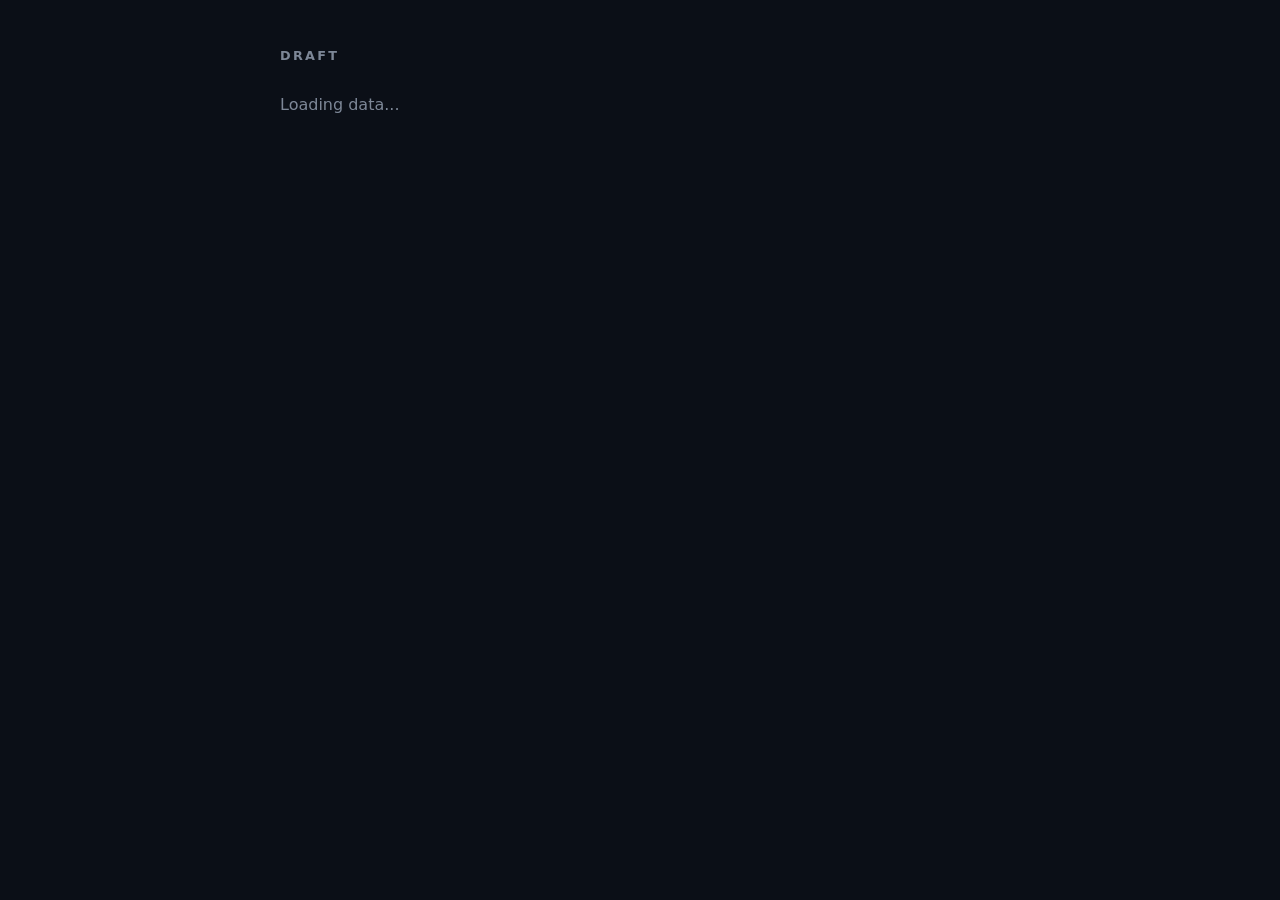
==== game.html @ e9bea09a "Add the draft game, first playable version" ====
<!DOCTYPE html>
<html lang="en">
  <head>
    <meta charset="utf-8" />
    <title>Draft</title>
    <link rel="stylesheet" href="style.css" />
    <link rel="stylesheet" href="game.css" />
  </head>
  <body>
    <h1>Draft</h1>

    <p id="status">Loading data...</p>

    <div id="game" hidden>
      <div id="bar">
        <div class="meter">
          <span class="meter-label">Budget</span>
          <span class="meter-value" id="budget">100</span>
        </div>
        <div class="meter">
          <span class="meter-label">Round</span>
          <span class="meter-value" id="round">1 / 5</span>
        </div>
        <div class="meter">
          <span class="meter-label">Score</span>
          <span class="meter-value" id="total">0</span>
        </div>
      </div>

      <div id="roster"></div>

      <h2 id="deck-title">Pick one</h2>
      <div id="deck"></div>

      <div id="finish" hidden>
        <p id="verdict"></p>
        <button id="again" type="button">Play again</button>
      </div>
    </div>

    <script src="score.js"></script>
    <script src="game.js"></script>
  </body>
</html>
---- style.css ----
:root {
  --bg: #0b0f17;
  --panel: #131926;
  --line: #1f2937;
  --text: #e8ecf3;
  --muted: #7d8797;
  --accent: #ff6b1a;
  --gold: #f5c451;
}

body {
  font-family: system-ui, -apple-system, "Segoe UI", sans-serif;
  background: var(--bg);
  color: var(--text);
  max-width: 720px;
  margin: 0 auto;
  padding: 48px 20px 80px;
  -webkit-font-smoothing: antialiased;
}

h1 {
  font-size: 0.8rem;
  font-weight: 700;
  letter-spacing: 0.18em;
  text-transform: uppercase;
  color: var(--muted);
  margin: 0 0 32px;
}

#status {
  color: var(--muted);
}

/* --- the two pickers --- */

#pickers {
  display: flex;
  align-items: center;
  gap: 14px;
  margin-bottom: 36px;
}

.picker {
  display: flex;
  flex-direction: column;
  gap: 8px;
  flex: 1;
  min-width: 0;
}

.vs {
  color: var(--muted);
  font-size: 0.7rem;
  font-weight: 700;
  letter-spacing: 0.12em;
  text-transform: uppercase;
  padding-top: 4px;
}

/* --- the dropdown we draw ourselves --- */

.combo {
  position: relative;
}

.combo-field {
  font: inherit;
  font-size: 0.95rem;
  width: 100%;
  /* Browsers give <input> and <button> different box-sizing by default, so
     without this the name box is 48px wider than the season box under it. */
  box-sizing: border-box;
  padding: 10px 34px 10px 12px;
  color: var(--text);
  background: var(--panel);
  border: 1px solid var(--line);
  border-radius: 8px;
  appearance: none;
  text-align: left;
  cursor: pointer;
}

input.combo-field {
  cursor: text;
}

.combo-field::placeholder,
.combo-field.is-empty {
  color: var(--muted);
}

.combo-field:focus {
  outline: none;
  border-color: var(--accent);
}

.combo.is-disabled .combo-field {
  opacity: 0.4;
  cursor: not-allowed;
}

/* The chevron, drawn with two borders rotated 45 degrees. */
.combo::after {
  content: "";
  position: absolute;
  right: 14px;
  top: 17px;
  width: 6px;
  height: 6px;
  border-right: 1.5px solid var(--muted);
  border-bottom: 1.5px solid var(--muted);
  transform: rotate(45deg);
  pointer-events: none;
  transition: transform 0.12s ease;
}

.combo.is-open::after {
  transform: rotate(-135deg);
  border-color: var(--accent);
}

.combo.is-disabled::after {
  opacity: 0.4;
}

.combo-list {
  position: absolute;
  z-index: 10;
  top: calc(100% + 6px);
  left: 0;
  right: 0;
  max-height: 260px;
  overflow-y: auto;
  padding: 5px;
  background: #1a2130;
  border: 1px solid var(--line);
  border-radius: 8px;
  box-shadow: 0 12px 28px rgba(0, 0, 0, 0.5);
}

.combo-option {
  padding: 8px 10px;
  border-radius: 6px;
  font-size: 0.9rem;
  white-space: nowrap;
  overflow: hidden;
  text-overflow: ellipsis;
  cursor: pointer;
}

.combo-option.is-active {
  background: var(--accent);
  color: #12141a;
  font-weight: 600;
}

.combo-option.is-chosen:not(.is-active) {
  color: var(--accent);
}

.combo-list::-webkit-scrollbar {
  width: 9px;
}

.combo-list::-webkit-scrollbar-thumb {
  background: #2c3547;
  border-radius: 6px;
}

/* --- the comparison --- */

table {
  width: 100%;
  border-collapse: collapse;
  font-variant-numeric: tabular-nums;
}

thead th {
  padding: 0 12px 16px;
  font-size: 1.05rem;
  font-weight: 700;
  letter-spacing: 0.04em;
  text-transform: uppercase;
  text-align: center;
  border-bottom: 1px solid var(--line);
}

.season {
  display: block;
  margin-top: 5px;
  font-size: 0.68rem;
  font-weight: 600;
  letter-spacing: 0.12em;
  color: var(--muted);
}

thead th.stat-name {
  font-size: 0.65rem;
  letter-spacing: 0.14em;
  color: var(--muted);
  font-weight: 600;
}

td {
  padding: 11px 12px;
  text-align: center;
  font-size: 1.05rem;
  border-bottom: 1px solid rgba(31, 41, 55, 0.55);
}

/* The middle column names the stat, so it stays quiet. */
.stat-name {
  width: 36%;
  font-size: 0.7rem;
  font-weight: 600;
  letter-spacing: 0.1em;
  text-transform: uppercase;
  color: var(--muted);
}

td.better {
  color: var(--accent);
  font-weight: 700;
}

/* The score is the answer to the question the page asks, so it gets to be
   three times the size of everything else. */
.rating-row td {
  border-top: 1px solid var(--line);
  border-bottom: none;
  padding-top: 22px;
  font-size: 2.4rem;
  font-weight: 800;
  letter-spacing: -0.02em;
}

.rating-row td.stat-name {
  font-size: 0.7rem;
  font-weight: 600;
  vertical-align: middle;
}

.won {
  display: inline-block;
  margin-left: 6px;
  padding: 2px 6px;
  border-radius: 4px;
  background: rgba(245, 196, 81, 0.14);
  color: var(--gold);
  font-size: 0.6rem;
  font-weight: 700;
  letter-spacing: 0.08em;
  text-transform: uppercase;
  vertical-align: 2px;
}

/* --- the small print --- */

#about,
#note {
  margin-top: 28px;
  font-size: 0.82rem;
  line-height: 1.6;
  color: var(--muted);
}

#about strong {
  color: var(--text);
}

#note {
  padding-left: 12px;
  border-left: 2px solid var(--line);
}
---- game.css ----
/* The draft game. Sits on top of style.css, which owns the colours. */

h2 {
  font-size: 0.7rem;
  font-weight: 700;
  letter-spacing: 0.14em;
  text-transform: uppercase;
  color: var(--muted);
  margin: 36px 0 14px;
}

/* --- budget, round, score --- */

#bar {
  display: flex;
  gap: 10px;
  margin-bottom: 28px;
}

.meter {
  flex: 1;
  padding: 12px 14px;
  background: var(--panel);
  border: 1px solid var(--line);
  border-radius: 10px;
}

.meter-label {
  display: block;
  font-size: 0.62rem;
  font-weight: 700;
  letter-spacing: 0.14em;
  text-transform: uppercase;
  color: var(--muted);
}

.meter-value {
  display: block;
  margin-top: 4px;
  font-size: 1.5rem;
  font-weight: 800;
  font-variant-numeric: tabular-nums;
}

/* --- the five slots --- */

#roster {
  display: grid;
  grid-template-columns: repeat(5, 1fr);
  gap: 8px;
}

.slot {
  min-height: 92px;
  padding: 10px;
  background: var(--panel);
  border: 1px dashed var(--line);
  border-radius: 10px;
  text-align: center;
}

.slot.is-filled {
  border-style: solid;
  border-color: var(--accent);
}

.slot-pos {
  display: block;
  font-size: 0.62rem;
  font-weight: 800;
  letter-spacing: 0.12em;
  color: var(--muted);
}

.slot-name {
  display: block;
  margin-top: 8px;
  font-size: 0.78rem;
  font-weight: 600;
  line-height: 1.25;
}

.slot-season {
  display: block;
  margin-top: 2px;
  font-size: 0.62rem;
  color: var(--muted);
}

.slot-score {
  display: block;
  margin-top: 6px;
  font-size: 0.95rem;
  font-weight: 800;
  color: var(--accent);
  font-variant-numeric: tabular-nums;
}

.slot-empty {
  display: block;
  margin-top: 24px;
  color: var(--line);
  font-size: 1.2rem;
}

/* --- the deck --- */

#deck {
  display: grid;
  grid-template-columns: repeat(5, 1fr);
  gap: 8px;
}

.card {
  font: inherit;
  color: var(--text);
  display: block;
  width: 100%;
  box-sizing: border-box;
  padding: 12px 10px 14px;
  background: var(--panel);
  border: 1px solid var(--line);
  border-radius: 10px;
  text-align: center;
  cursor: pointer;
  transition: border-color 0.12s ease, transform 0.12s ease;
}

.card:hover:not(:disabled) {
  border-color: var(--accent);
  transform: translateY(-2px);
}

.card.is-broke {
  opacity: 0.35;
  cursor: not-allowed;
}

.card-pos {
  display: block;
  font-size: 0.62rem;
  font-weight: 800;
  letter-spacing: 0.12em;
  color: var(--muted);
}

.card-name {
  display: block;
  margin-top: 8px;
  font-size: 0.82rem;
  font-weight: 600;
  line-height: 1.25;
}

.card-season {
  display: block;
  margin-top: 2px;
  font-size: 0.62rem;
  color: var(--muted);
}

.card-line {
  display: block;
  margin-top: 8px;
  font-size: 0.62rem;
  color: var(--muted);
  font-variant-numeric: tabular-nums;
}

.card-price {
  display: block;
  margin-top: 10px;
  font-size: 1.25rem;
  font-weight: 800;
  color: var(--accent);
  font-variant-numeric: tabular-nums;
}

/* --- the end --- */

#finish {
  margin-top: 32px;
  padding-top: 24px;
  border-top: 1px solid var(--line);
}

#verdict {
  font-size: 1.05rem;
  margin: 0 0 18px;
}

#verdict strong {
  color: var(--accent);
  font-size: 1.6rem;
}

#again {
  font: inherit;
  font-weight: 700;
  letter-spacing: 0.06em;
  text-transform: uppercase;
  font-size: 0.72rem;
  padding: 11px 20px;
  color: #12141a;
  background: var(--accent);
  border: none;
  border-radius: 8px;
  cursor: pointer;
}

@media (max-width: 640px) {
  #roster,
  #deck {
    grid-template-columns: repeat(2, 1fr);
  }
}
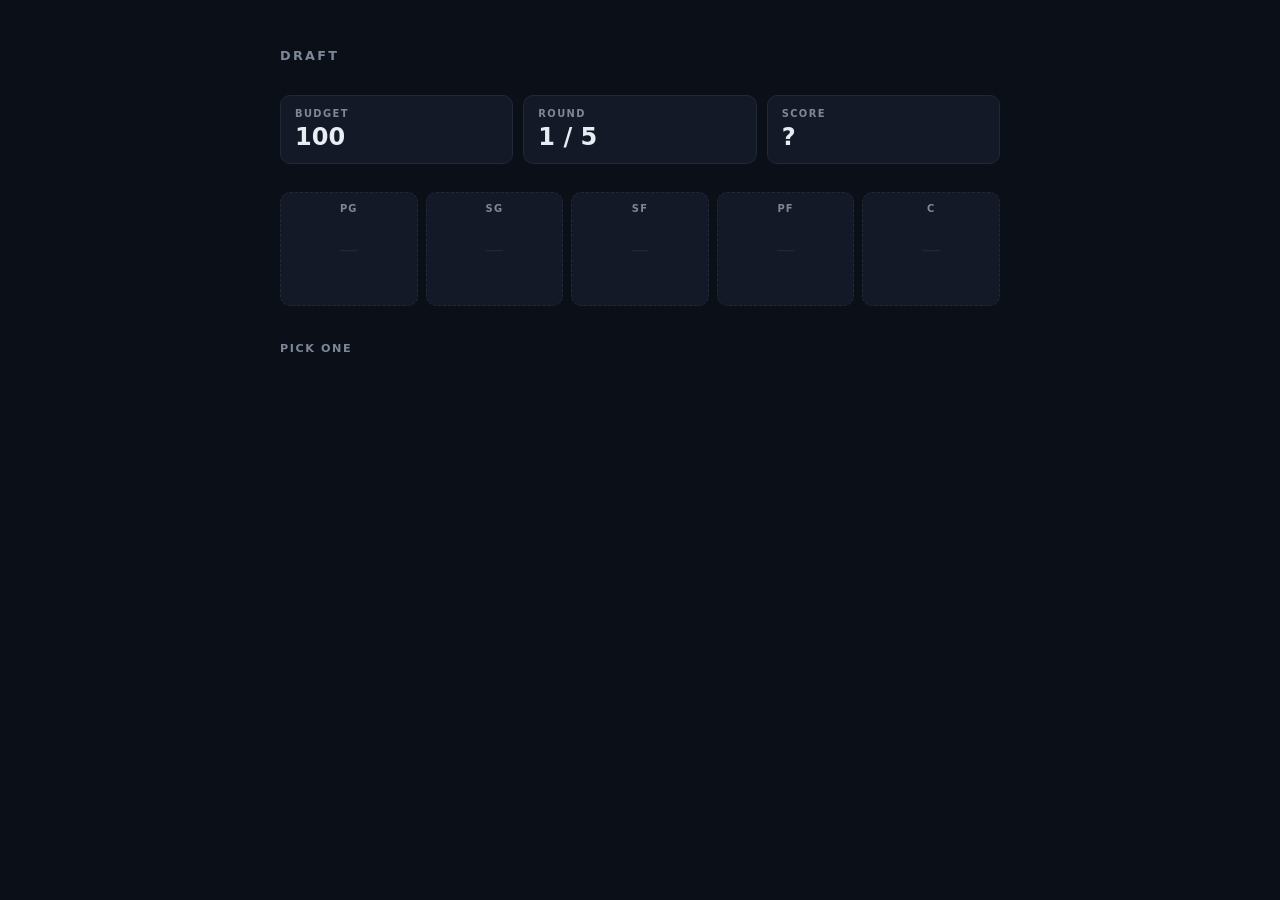
==== commit 6dfbeea7: "Load data.js on the game page" ====
--- a/game.html
+++ b/game.html
@@ -39,6 +39,7 @@
     </div>
 
     <script src="score.js"></script>
+    <script src="data.js"></script>
     <script src="game.js"></script>
   </body>
 </html>
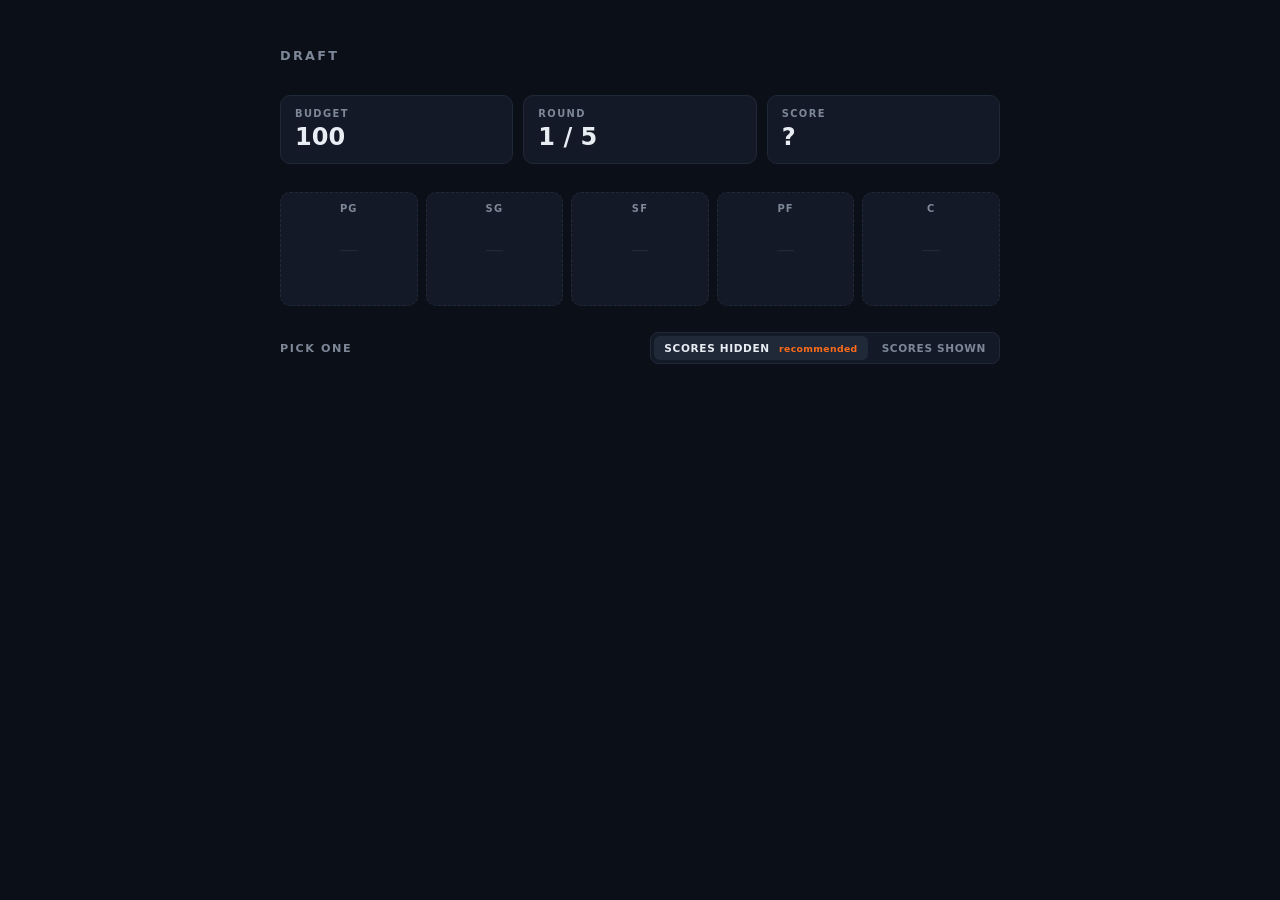
==== commit be5ad0c0: "Add a switch to reveal scores while picking" ====
--- a/game.html
+++ b/game.html
@@ -29,7 +29,15 @@
 
       <div id="roster"></div>
 
-      <h2 id="deck-title">Pick one</h2>
+      <div id="deck-head">
+        <h2 id="deck-title">Pick one</h2>
+        <div id="reveal">
+          <button type="button" class="reveal-option is-on" data-show="no">
+            Scores hidden <span class="hint">recommended</span>
+          </button>
+          <button type="button" class="reveal-option" data-show="yes">Scores shown</button>
+        </div>
+      </div>
       <div id="deck"></div>
 
       <div id="finish" hidden>
--- a/game.css
+++ b/game.css
@@ -87,15 +87,6 @@
   color: var(--muted);
 }
 
-.slot-score {
-  display: block;
-  margin-top: 6px;
-  font-size: 0.95rem;
-  font-weight: 800;
-  color: var(--accent);
-  font-variant-numeric: tabular-nums;
-}
-
 .slot-empty {
   display: block;
   margin-top: 24px;
@@ -104,6 +95,64 @@
 }
 
 /* --- the deck --- */
+
+#deck-head {
+  display: flex;
+  align-items: baseline;
+  justify-content: space-between;
+  gap: 12px;
+  flex-wrap: wrap;
+}
+
+#reveal {
+  display: flex;
+  gap: 4px;
+  padding: 3px;
+  background: var(--panel);
+  border: 1px solid var(--line);
+  border-radius: 8px;
+}
+
+.reveal-option {
+  font: inherit;
+  font-size: 0.66rem;
+  font-weight: 700;
+  letter-spacing: 0.06em;
+  text-transform: uppercase;
+  padding: 6px 10px;
+  color: var(--muted);
+  background: none;
+  border: none;
+  border-radius: 6px;
+  cursor: pointer;
+}
+
+.reveal-option.is-on {
+  background: var(--line);
+  color: var(--text);
+}
+
+.hint {
+  margin-left: 5px;
+  font-size: 0.58rem;
+  font-weight: 600;
+  letter-spacing: 0.04em;
+  text-transform: none;
+  color: var(--muted);
+}
+
+.reveal-option.is-on .hint {
+  color: var(--accent);
+}
+
+.card-worth {
+  display: block;
+  margin-top: 6px;
+  font-size: 1.1rem;
+  font-weight: 800;
+  color: var(--gold);
+  font-variant-numeric: tabular-nums;
+}
 
 #deck {
   display: grid;
@@ -174,6 +223,45 @@
   font-weight: 800;
   color: var(--accent);
   font-variant-numeric: tabular-nums;
+}
+
+.tag {
+  display: block;
+  margin-top: 2px;
+  font-size: 0.55rem;
+  font-weight: 700;
+  letter-spacing: 0.12em;
+  text-transform: uppercase;
+  color: var(--muted);
+}
+
+/* Cost is what you pay and score is what you got: never the same colour, so
+   the number in the slot cannot be mistaken for the other one. */
+.slot-numbers {
+  display: flex;
+  justify-content: center;
+  gap: 10px;
+  margin-top: 6px;
+}
+
+.slot-cost,
+.slot-score {
+  font-size: 0.95rem;
+  font-weight: 800;
+  font-variant-numeric: tabular-nums;
+}
+
+/* What you paid stays grey, what you got is the orange one. */
+.slot-cost {
+  color: var(--muted);
+}
+
+.slot-score {
+  color: var(--accent);
+}
+
+.slot-score.is-hidden {
+  color: var(--line);
 }
 
 /* --- the end --- */
@@ -210,7 +298,65 @@
 
 @media (max-width: 640px) {
   #roster,
-  #deck {
+  #deck-head {
+  display: flex;
+  align-items: baseline;
+  justify-content: space-between;
+  gap: 12px;
+  flex-wrap: wrap;
+}
+
+#reveal {
+  display: flex;
+  gap: 4px;
+  padding: 3px;
+  background: var(--panel);
+  border: 1px solid var(--line);
+  border-radius: 8px;
+}
+
+.reveal-option {
+  font: inherit;
+  font-size: 0.66rem;
+  font-weight: 700;
+  letter-spacing: 0.06em;
+  text-transform: uppercase;
+  padding: 6px 10px;
+  color: var(--muted);
+  background: none;
+  border: none;
+  border-radius: 6px;
+  cursor: pointer;
+}
+
+.reveal-option.is-on {
+  background: var(--line);
+  color: var(--text);
+}
+
+.hint {
+  margin-left: 5px;
+  font-size: 0.58rem;
+  font-weight: 600;
+  letter-spacing: 0.04em;
+  text-transform: none;
+  color: var(--muted);
+}
+
+.reveal-option.is-on .hint {
+  color: var(--accent);
+}
+
+.card-worth {
+  display: block;
+  margin-top: 6px;
+  font-size: 1.1rem;
+  font-weight: 800;
+  color: var(--gold);
+  font-variant-numeric: tabular-nums;
+}
+
+#deck {
     grid-template-columns: repeat(2, 1fr);
   }
 }
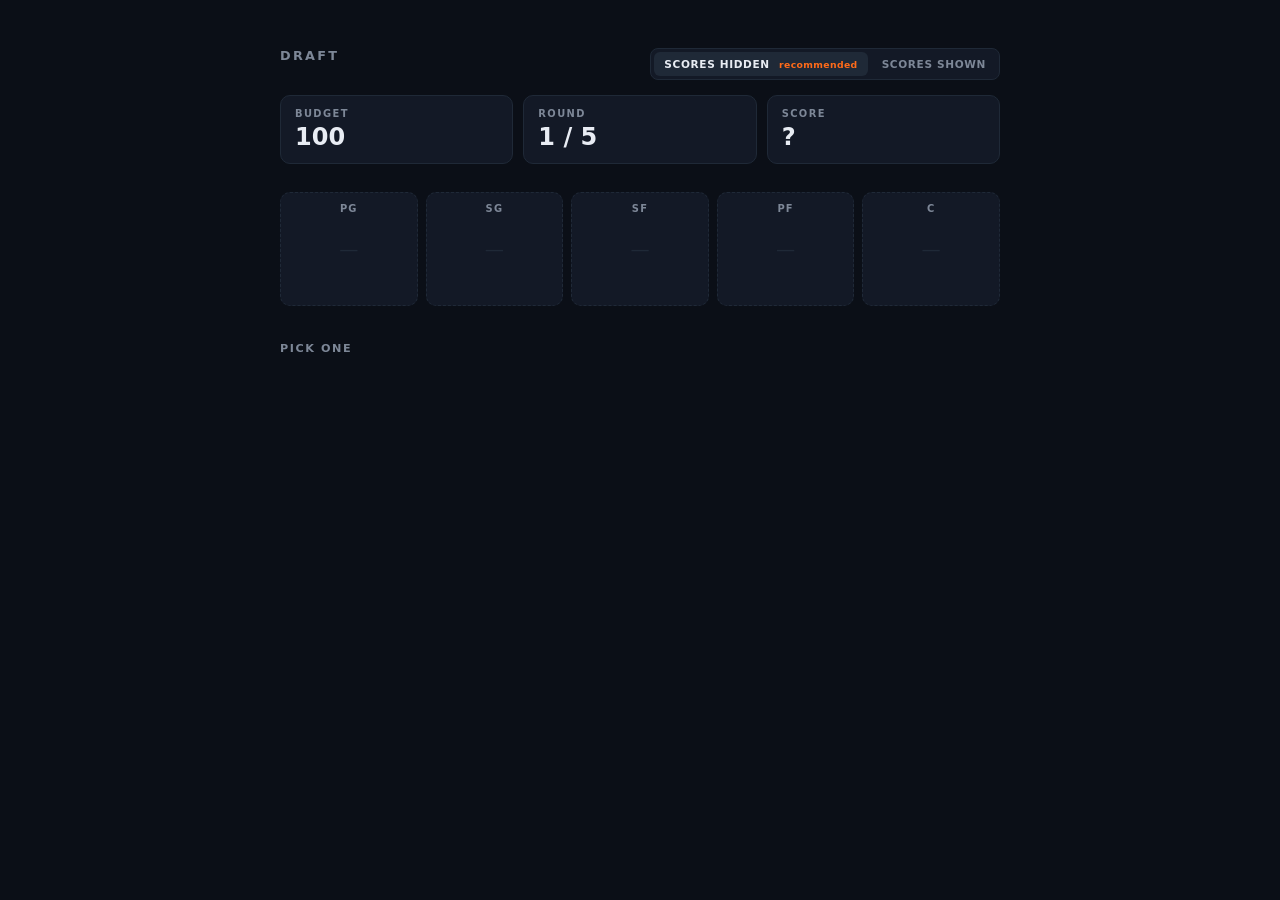
==== commit 8236e6af: "Move the score switch to the top right, reload on change" ====
--- a/game.html
+++ b/game.html
@@ -7,7 +7,15 @@
     <link rel="stylesheet" href="game.css" />
   </head>
   <body>
-    <h1>Draft</h1>
+    <div id="top">
+      <h1>Draft</h1>
+      <div id="reveal">
+        <button type="button" class="reveal-option is-on" data-show="no">
+          Scores hidden <span class="hint">recommended</span>
+        </button>
+        <button type="button" class="reveal-option" data-show="yes">Scores shown</button>
+      </div>
+    </div>
 
     <p id="status">Loading data...</p>
 
@@ -29,15 +37,7 @@
 
       <div id="roster"></div>
 
-      <div id="deck-head">
-        <h2 id="deck-title">Pick one</h2>
-        <div id="reveal">
-          <button type="button" class="reveal-option is-on" data-show="no">
-            Scores hidden <span class="hint">recommended</span>
-          </button>
-          <button type="button" class="reveal-option" data-show="yes">Scores shown</button>
-        </div>
-      </div>
+      <h2 id="deck-title">Pick one</h2>
       <div id="deck"></div>
 
       <div id="finish" hidden>
--- a/game.css
+++ b/game.css
@@ -96,9 +96,9 @@
 
 /* --- the deck --- */
 
-#deck-head {
+#top {
   display: flex;
-  align-items: baseline;
+  align-items: flex-start;
   justify-content: space-between;
   gap: 12px;
   flex-wrap: wrap;
@@ -298,65 +298,7 @@
 
 @media (max-width: 640px) {
   #roster,
-  #deck-head {
-  display: flex;
-  align-items: baseline;
-  justify-content: space-between;
-  gap: 12px;
-  flex-wrap: wrap;
-}
-
-#reveal {
-  display: flex;
-  gap: 4px;
-  padding: 3px;
-  background: var(--panel);
-  border: 1px solid var(--line);
-  border-radius: 8px;
-}
-
-.reveal-option {
-  font: inherit;
-  font-size: 0.66rem;
-  font-weight: 700;
-  letter-spacing: 0.06em;
-  text-transform: uppercase;
-  padding: 6px 10px;
-  color: var(--muted);
-  background: none;
-  border: none;
-  border-radius: 6px;
-  cursor: pointer;
-}
-
-.reveal-option.is-on {
-  background: var(--line);
-  color: var(--text);
-}
-
-.hint {
-  margin-left: 5px;
-  font-size: 0.58rem;
-  font-weight: 600;
-  letter-spacing: 0.04em;
-  text-transform: none;
-  color: var(--muted);
-}
-
-.reveal-option.is-on .hint {
-  color: var(--accent);
-}
-
-.card-worth {
-  display: block;
-  margin-top: 6px;
-  font-size: 1.1rem;
-  font-weight: 800;
-  color: var(--gold);
-  font-variant-numeric: tabular-nums;
-}
-
-#deck {
+  #deck {
     grid-template-columns: repeat(2, 1fr);
   }
 }
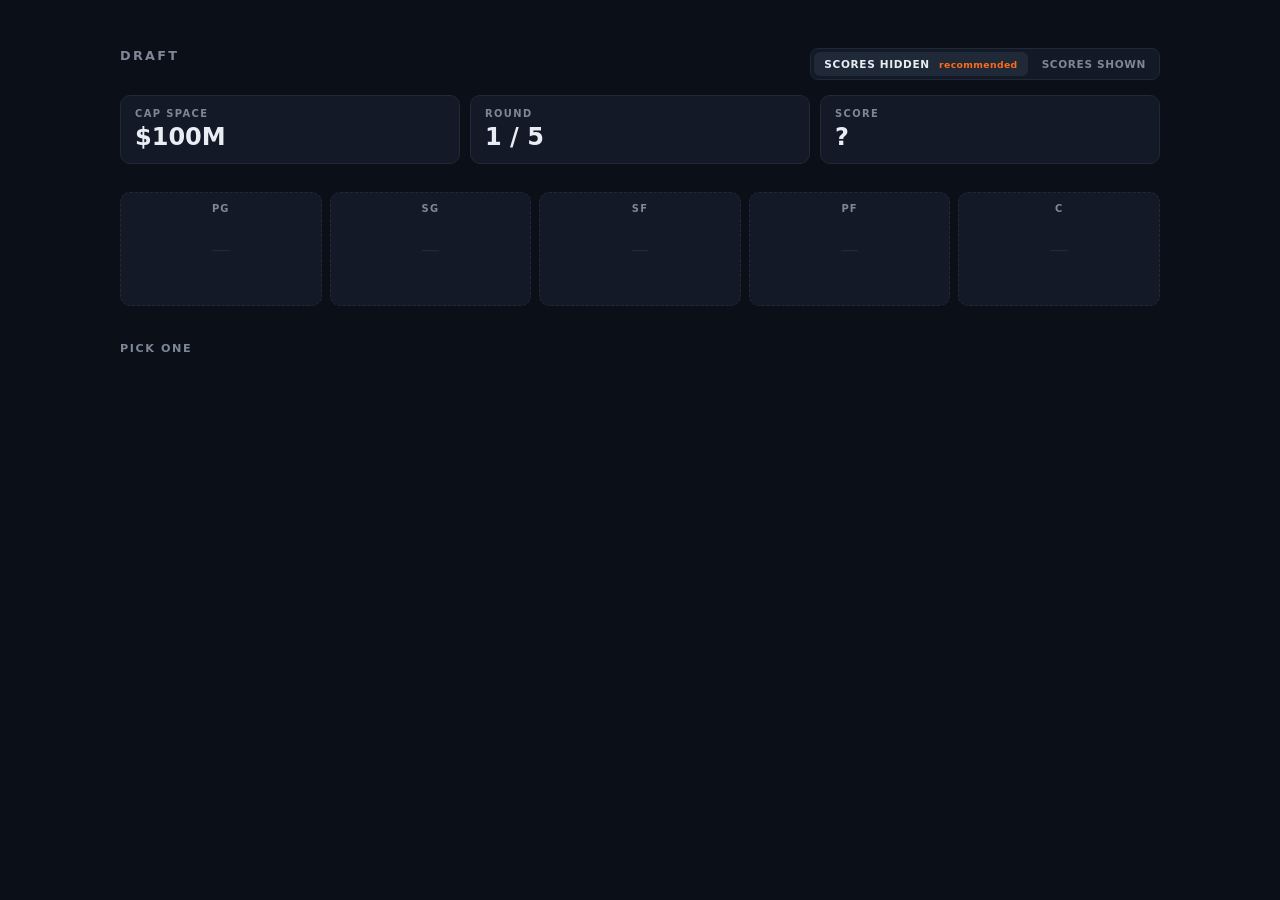
==== commit 2955ead1: "Show prices as salaries and make the cards bigger" ====
--- a/game.html
+++ b/game.html
@@ -22,8 +22,8 @@
     <div id="game" hidden>
       <div id="bar">
         <div class="meter">
-          <span class="meter-label">Budget</span>
-          <span class="meter-value" id="budget">100</span>
+          <span class="meter-label">Cap space</span>
+          <span class="meter-value" id="budget">$100M</span>
         </div>
         <div class="meter">
           <span class="meter-label">Round</span>
--- a/game.css
+++ b/game.css
@@ -1,4 +1,10 @@
 /* The draft game. Sits on top of style.css, which owns the colours. */
+
+/* Wider than the comparison page. Fifteen cards need the room, and the whole
+   point of a card is that every number on it can be read at a glance. */
+body {
+  max-width: 1040px;
+}
 
 h2 {
   font-size: 0.7rem;
@@ -147,8 +153,8 @@
 
 .card-worth {
   display: block;
-  margin-top: 6px;
-  font-size: 1.1rem;
+  margin-top: 8px;
+  font-size: 1.4rem;
   font-weight: 800;
   color: var(--gold);
   font-variant-numeric: tabular-nums;
@@ -156,8 +162,8 @@
 
 #deck {
   display: grid;
-  grid-template-columns: repeat(5, 1fr);
-  gap: 8px;
+  grid-template-columns: repeat(auto-fill, minmax(190px, 1fr));
+  gap: 10px;
 }
 
 .card {
@@ -166,7 +172,7 @@
   display: block;
   width: 100%;
   box-sizing: border-box;
-  padding: 12px 10px 14px;
+  padding: 18px 14px 20px;
   background: var(--panel);
   border: 1px solid var(--line);
   border-radius: 10px;
@@ -187,7 +193,7 @@
 
 .card-pos {
   display: block;
-  font-size: 0.62rem;
+  font-size: 0.72rem;
   font-weight: 800;
   letter-spacing: 0.12em;
   color: var(--muted);
@@ -195,31 +201,31 @@
 
 .card-name {
   display: block;
-  margin-top: 8px;
-  font-size: 0.82rem;
+  margin-top: 10px;
+  font-size: 1.02rem;
   font-weight: 600;
   line-height: 1.25;
 }
 
 .card-season {
   display: block;
-  margin-top: 2px;
-  font-size: 0.62rem;
+  margin-top: 4px;
+  font-size: 0.75rem;
   color: var(--muted);
 }
 
 .card-line {
   display: block;
-  margin-top: 8px;
-  font-size: 0.62rem;
+  margin-top: 9px;
+  font-size: 0.8rem;
   color: var(--muted);
   font-variant-numeric: tabular-nums;
 }
 
 .card-price {
   display: block;
-  margin-top: 10px;
-  font-size: 1.25rem;
+  margin-top: 14px;
+  font-size: 1.6rem;
   font-weight: 800;
   color: var(--accent);
   font-variant-numeric: tabular-nums;
@@ -297,8 +303,7 @@
 }
 
 @media (max-width: 640px) {
-  #roster,
-  #deck {
+  #roster {
     grid-template-columns: repeat(2, 1fr);
   }
 }
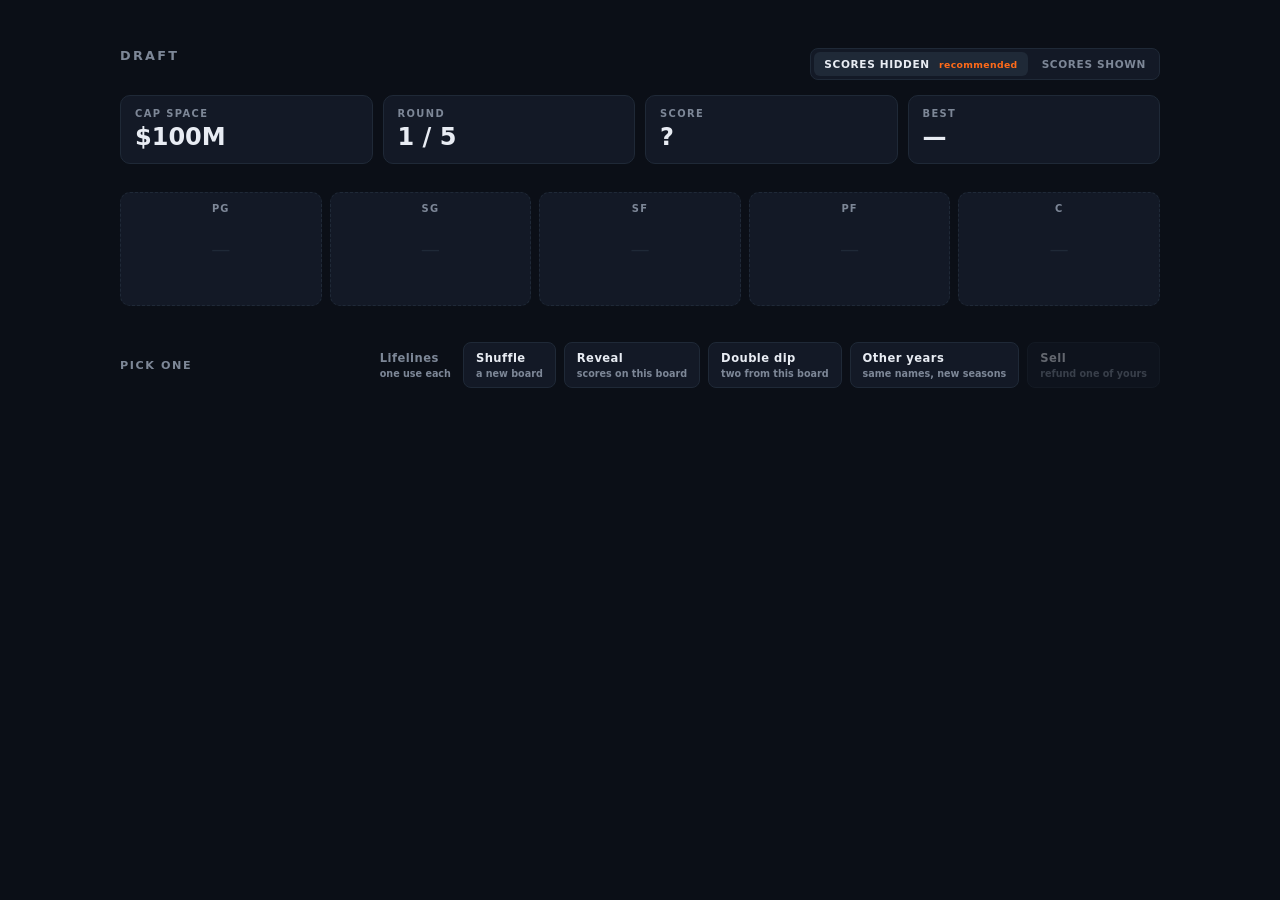
==== commit f0f260c1: "Weigh a rebound against its own era, and build a game around the score Every bargain on the board wa" ====
--- a/game.html
+++ b/game.html
@@ -33,11 +33,35 @@
           <span class="meter-label">Score</span>
           <span class="meter-value" id="total">0</span>
         </div>
+        <div class="meter">
+          <span class="meter-label">Best</span>
+          <span class="meter-value" id="best">—</span>
+        </div>
       </div>
 
       <div id="roster"></div>
 
-      <h2 id="deck-title">Pick one</h2>
+      <div id="deck-head">
+        <h2 id="deck-title">Pick one</h2>
+        <div id="lifelines">
+          <span id="lifeline-label">Lifelines<span class="lifeline-hint">one use each</span></span>
+          <button type="button" class="lifeline" data-use="shuffle">
+            Shuffle<span class="lifeline-hint">a new board</span>
+          </button>
+          <button type="button" class="lifeline" data-use="reveal">
+            Reveal<span class="lifeline-hint">scores on this board</span>
+          </button>
+          <button type="button" class="lifeline" data-use="double">
+            Double dip<span class="lifeline-hint">two from this board</span>
+          </button>
+          <button type="button" class="lifeline" data-use="years">
+            Other years<span class="lifeline-hint">same names, new seasons</span>
+          </button>
+          <button type="button" class="lifeline" data-use="sell">
+            Sell<span class="lifeline-hint">refund one of yours</span>
+          </button>
+        </div>
+      </div>
       <div id="deck"></div>
 
       <div id="finish" hidden>
@@ -47,6 +71,7 @@
     </div>
 
     <script src="score.js"></script>
+    <script src="records.js"></script>
     <script src="data.js"></script>
     <script src="game.js"></script>
   </body>
--- a/style.css
+++ b/style.css
@@ -4,6 +4,9 @@
   --line: #1f2937;
   --text: #e8ecf3;
   --muted: #7d8797;
+  /* Between the two. For text that is not a heading but still has to be read
+     rather than glanced at -- a stat line is the whole reason a card exists. */
+  --stat: #cbd4e1;
   --accent: #ff6b1a;
   --gold: #f5c451;
 }
--- a/game.css
+++ b/game.css
@@ -13,6 +13,12 @@
   text-transform: uppercase;
   color: var(--muted);
   margin: 36px 0 14px;
+}
+
+/* The deck you get when the money is gone. Coloured so it is obvious this is
+   not the ordinary table. */
+h2.is-scrap {
+  color: var(--accent);
 }
 
 /* --- budget, round, score --- */
@@ -57,6 +63,7 @@
 }
 
 .slot {
+  position: relative;
   min-height: 92px;
   padding: 10px;
   background: var(--panel);
@@ -93,6 +100,72 @@
   color: var(--muted);
 }
 
+/* The stat line, kept out of the way until you ask for it. The slot has to
+   stay small enough that five fit across, so hovering is where the detail
+   lives. Sits above the slot so it never covers the deck underneath. */
+.slot-stats {
+  position: absolute;
+  left: 50%;
+  bottom: calc(100% + 8px);
+  transform: translateX(-50%);
+  z-index: 5;
+  width: max-content;
+  padding: 10px 14px;
+  background: var(--bg);
+  border: 1px solid var(--accent);
+  border-radius: 8px;
+  box-shadow: 0 8px 20px rgba(0, 0, 0, 0.5);
+  opacity: 0;
+  visibility: hidden;
+  transition: opacity 0.12s ease;
+  pointer-events: none;
+}
+
+.slot-stats .card-line {
+  margin-top: 0;
+  font-size: 0.85rem;
+}
+
+.slot-stats .card-line + .card-line {
+  margin-top: 5px;
+}
+
+.slot.is-filled:hover .slot-stats {
+  opacity: 1;
+  visibility: visible;
+}
+
+/* Same man, same salary, different box. Quiet until you want it. */
+.slot-move {
+  font: inherit;
+  font-size: 0.58rem;
+  font-weight: 700;
+  letter-spacing: 0.08em;
+  text-transform: uppercase;
+  margin-top: 8px;
+  padding: 4px 8px;
+  color: var(--muted);
+  background: none;
+  border: 1px solid var(--line);
+  border-radius: 6px;
+  cursor: pointer;
+}
+
+.slot-move:hover {
+  color: var(--text);
+  border-color: var(--accent);
+}
+
+/* Selling is the one thing here you cannot undo, so it does not look like the
+   move button sitting next to it. */
+.slot-move.is-sell {
+  margin-left: 4px;
+}
+
+.slot-move.is-sell:hover {
+  border-color: var(--gold);
+}
+
 .slot-empty {
   display: block;
   margin-top: 24px;
@@ -158,6 +231,84 @@
   font-weight: 800;
   color: var(--gold);
   font-variant-numeric: tabular-nums;
+}
+
+/* --- the lifelines --- */
+
+#deck-head {
+  display: flex;
+  align-items: center;
+  justify-content: space-between;
+  gap: 14px;
+  flex-wrap: wrap;
+}
+
+#lifelines {
+  display: flex;
+  align-items: stretch;
+  gap: 8px;
+  flex-wrap: wrap;
+  margin: 36px 0 14px;
+}
+
+/* Says once what would otherwise have to be repeated on all five buttons. */
+#lifeline-label {
+  align-self: center;
+  padding-right: 4px;
+  font-size: 0.72rem;
+  font-weight: 700;
+  letter-spacing: 0.04em;
+  color: var(--muted);
+}
+
+.lifeline {
+  font: inherit;
+  font-size: 0.72rem;
+  font-weight: 700;
+  letter-spacing: 0.04em;
+  text-align: left;
+  padding: 8px 12px;
+  color: var(--text);
+  background: var(--panel);
+  border: 1px solid var(--line);
+  border-radius: 8px;
+  cursor: pointer;
+  transition: border-color 0.12s ease;
+}
+
+.lifeline:hover:not(:disabled) {
+  border-color: var(--gold);
+}
+
+.lifeline-hint {
+  display: block;
+  margin-top: 3px;
+  font-size: 0.6rem;
+  font-weight: 600;
+  letter-spacing: 0;
+  color: var(--muted);
+}
+
+/* Spent stays on the screen rather than disappearing, so you can see what you
+   have left without counting. */
+.lifeline:disabled {
+  cursor: not-allowed;
+  opacity: 0.4;
+}
+
+.lifeline.is-spent {
+  text-decoration: line-through;
+}
+
+/* Sell is armed and waiting for you to point at somebody. */
+.lifeline.is-armed {
+  color: #12141a;
+  background: var(--gold);
+  border-color: var(--gold);
+}
+
+.lifeline.is-armed .lifeline-hint {
+  color: #12141a;
 }
 
 #deck {
@@ -191,6 +342,18 @@
   cursor: not-allowed;
 }
 
+/* Why this one is out of reach, when the reason is not the money. */
+.card-why {
+  color: var(--accent);
+}
+
+/* The other position he can play. Same colour as the first one: it is not a
+   footnote, it is somewhere he can actually be moved to. */
+.card-alt {
+  color: inherit;
+}
+
+
 .card-pos {
   display: block;
   font-size: 0.72rem;
@@ -214,11 +377,14 @@
   color: var(--muted);
 }
 
+/* The numbers you actually play on. Bigger and brighter than the rest of the
+   card, because everything else -- name, season, team -- is decoration next
+   to these six figures. */
 .card-line {
   display: block;
-  margin-top: 9px;
-  font-size: 0.8rem;
-  color: var(--muted);
+  margin-top: 10px;
+  font-size: 0.88rem;
+  color: var(--stat);
   font-variant-numeric: tabular-nums;
 }
 
@@ -278,14 +444,33 @@
   border-top: 1px solid var(--line);
 }
 
+/* The record is the headline and the score is the footnote, not the other way
+   round. 55-27 is a season you can picture; 134.9 is arithmetic. */
 #verdict {
-  font-size: 1.05rem;
   margin: 0 0 18px;
 }
 
 #verdict strong {
-  color: var(--accent);
-  font-size: 1.6rem;
+  display: block;
+  color: var(--accent);
+  font-size: 3rem;
+  font-weight: 800;
+  line-height: 1;
+  font-variant-numeric: tabular-nums;
+}
+
+.verdict-team {
+  display: block;
+  margin-top: 8px;
+  font-size: 1.15rem;
+  color: var(--gold);
+}
+
+.verdict-tail {
+  display: block;
+  margin-top: 14px;
+  font-size: 0.9rem;
+  color: var(--muted);
 }
 
 #again {
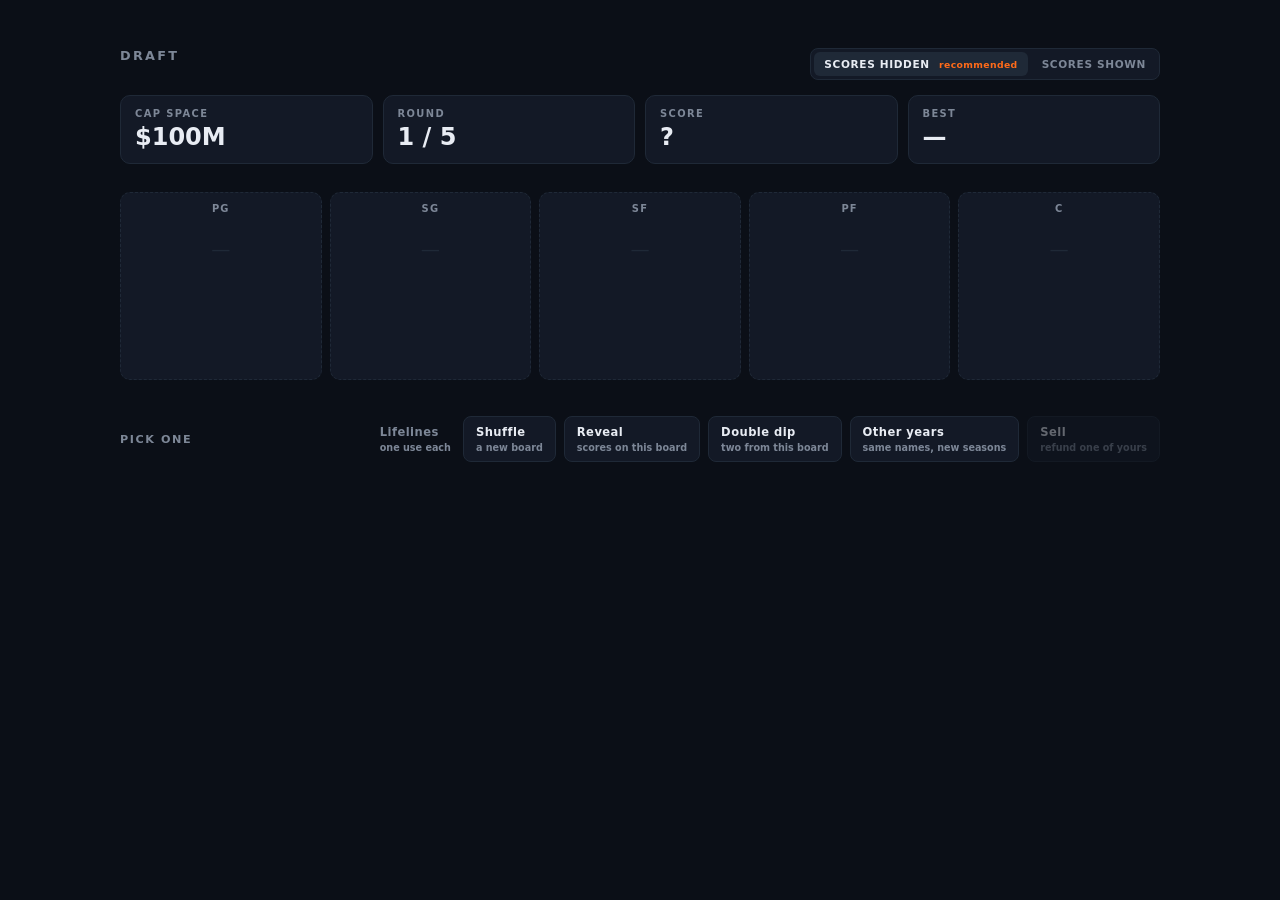
==== commit 2b157ac1: "Load faces from the source, and add a README Two changes for publishing.  Photos: the pages pointed " ====
--- a/game.html
+++ b/game.html
@@ -67,12 +67,14 @@
       <div id="finish" hidden>
         <p id="verdict"></p>
         <button id="again" type="button">Play again</button>
+        <button id="share" type="button">Copy link to this team</button>
       </div>
     </div>
 
     <script src="score.js"></script>
     <script src="records.js"></script>
     <script src="data.js"></script>
+    <script src="photo.js"></script>
     <script src="game.js"></script>
   </body>
 </html>
--- a/style.css
+++ b/style.css
@@ -4,9 +4,11 @@
   --line: #1f2937;
   --text: #e8ecf3;
   --muted: #7d8797;
-  /* Between the two. For text that is not a heading but still has to be read
-     rather than glanced at -- a stat line is the whole reason a card exists. */
-  --stat: #cbd4e1;
+  /* The stat line is the whole reason a card exists, so it is read at the
+     same brightness as the player's name rather than dimmed like a caption.
+     The units beside the figures stay grey, which is what keeps the row from
+     turning into a wall of white. */
+  --stat: #f2f5fa;
   --accent: #ff6b1a;
   --gold: #f5c451;
 }
@@ -170,7 +172,34 @@
   border-radius: 6px;
 }
 
+/* --- faces --- */
+
+/* Shared by both pages, sized by whoever uses it. The dark plate underneath
+   is what a photo fades into while it loads, and what a missing one sits on. */
+.photo {
+  display: block;
+  margin: 0 auto;
+  object-fit: cover;
+  background-color: var(--panel);
+  border: 1px solid var(--line);
+  border-radius: 8px;
+}
+
+/* No photo exists for this man. The silhouette is drawn inline rather than
+   kept as a file, so nothing extra has to be fetched to say "nobody knows
+   what he looked like". */
+.photo.is-blank {
+  background-image: url("data:image/svg+xml,%3Csvg xmlns='http://www.w3.org/2000/svg' viewBox='0 0 120 180'%3E%3Ccircle cx='60' cy='66' r='28' fill='%232b3040'/%3E%3Cpath d='M14 180c0-28 21-49 46-49s46 21 46 49z' fill='%232b3040'/%3E%3C/svg%3E");
+  background-size: cover;
+}
+
 /* --- the comparison --- */
+
+.compare-photo {
+  width: 80px;
+  height: 120px;
+  margin-bottom: 12px;
+}
 
 table {
   width: 100%;
@@ -257,21 +286,51 @@
   vertical-align: 2px;
 }
 
+/* --- what a word means, on hover --- */
+
+.explained {
+  position: relative;
+  border-bottom: 1px dotted var(--muted);
+  cursor: help;
+}
+
+.explains {
+  position: absolute;
+  left: 50%;
+  bottom: calc(100% + 10px);
+  transform: translateX(-50%);
+  z-index: 20;
+  width: 280px;
+  padding: 12px 14px;
+  font-size: 0.78rem;
+  font-weight: 400;
+  letter-spacing: 0;
+  line-height: 1.55;
+  text-transform: none;
+  text-align: left;
+  color: var(--text);
+  background: var(--bg);
+  border: 1px solid var(--accent);
+  border-radius: 8px;
+  box-shadow: 0 10px 24px rgba(0, 0, 0, 0.6);
+  opacity: 0;
+  visibility: hidden;
+  transition: opacity 0.12s ease;
+  pointer-events: none;
+}
+
+.explained:hover .explains {
+  opacity: 1;
+  visibility: visible;
+}
+
 /* --- the small print --- */
 
-#about,
 #note {
   margin-top: 28px;
   font-size: 0.82rem;
   line-height: 1.6;
   color: var(--muted);
-}
-
-#about strong {
-  color: var(--text);
-}
-
-#note {
   padding-left: 12px;
   border-left: 2px solid var(--line);
 }
--- a/game.css
+++ b/game.css
@@ -64,7 +64,7 @@
 
 .slot {
   position: relative;
-  min-height: 92px;
+  min-height: 166px;
   padding: 10px;
   background: var(--panel);
   border: 1px dashed var(--line);
@@ -83,6 +83,12 @@
   font-weight: 800;
   letter-spacing: 0.12em;
   color: var(--muted);
+}
+
+.slot-photo {
+  width: 36px;
+  height: 54px;
+  margin-top: 8px;
 }
 
 .slot-name {
@@ -166,6 +172,21 @@
   border-color: var(--gold);
 }
 
+/* What he plays, his own position first -- so a man sitting in the box he
+   does not belong to still says where he does belong. */
+.slot-plays {
+  display: block;
+  margin-top: 4px;
+  font-size: 0.62rem;
+  font-weight: 800;
+  letter-spacing: 0.1em;
+  color: var(--stat);
+}
+
+.slot-plays-alt {
+  color: var(--muted);
+}
+
 .slot-empty {
   display: block;
   margin-top: 24px;
@@ -317,13 +338,41 @@
   gap: 10px;
 }
 
+/* Holds the card and the magnifying glass that sits on its corner. */
+.card-wrap {
+  position: relative;
+}
+
+.peek {
+  position: absolute;
+  top: 6px;
+  right: 6px;
+  z-index: 2;
+  width: 28px;
+  height: 28px;
+  padding: 0;
+  font-size: 0.85rem;
+  line-height: 1;
+  background: var(--bg);
+  border: 1px solid var(--line);
+  border-radius: 7px;
+  cursor: pointer;
+  opacity: 0.55;
+  transition: opacity 0.12s ease, border-color 0.12s ease;
+}
+
+.peek:hover {
+  opacity: 1;
+  border-color: var(--gold);
+}
+
 .card {
   font: inherit;
   color: var(--text);
   display: block;
   width: 100%;
   box-sizing: border-box;
-  padding: 18px 14px 20px;
+  padding: 18px 11px 20px;
   background: var(--panel);
   border: 1px solid var(--line);
   border-radius: 10px;
@@ -362,6 +411,14 @@
   color: var(--muted);
 }
 
+/* 120x180 is what the source sends, and 72x108 is the same shape half the
+   size -- any other pair of numbers would squash a face. */
+.card-photo {
+  width: 72px;
+  height: 108px;
+  margin-top: 10px;
+}
+
 .card-name {
   display: block;
   margin-top: 10px;
@@ -381,11 +438,26 @@
    card, because everything else -- name, season, team -- is decoration next
    to these six figures. */
 .card-line {
-  display: block;
+  display: grid;
+  grid-template-columns: repeat(3, 1fr);
+  gap: 2px 4px;
   margin-top: 10px;
   font-size: 0.88rem;
   color: var(--stat);
   font-variant-numeric: tabular-nums;
+}
+
+.stat {
+  display: block;
+  white-space: nowrap;
+}
+
+/* The unit is not the number. Small and grey so the eye lands on the figure
+   and only reads "reb" if it needs to. */
+.stat-label {
+  margin-left: 3px;
+  font-size: 0.68em;
+  color: var(--muted);
 }
 
 .card-price {
@@ -466,11 +538,87 @@
   color: var(--gold);
 }
 
+/* Past the real record there is no team to compare you to. */
+.verdict-team.is-unheard {
+  color: var(--accent);
+  font-weight: 700;
+}
+
+/* The whole lineup's night, in the same columns the cards used. */
+.verdict-team-line {
+  display: block;
+  max-width: 380px;
+  margin-top: 18px;
+  padding-top: 16px;
+  border-top: 1px solid var(--line);
+}
+
+.verdict-team-line .card-line {
+  font-size: 1.1rem;
+}
+
 .verdict-tail {
   display: block;
   margin-top: 14px;
   font-size: 0.9rem;
   color: var(--muted);
+}
+
+/* Second to the play button, because copying a link is what you do after you
+   are done, not instead of playing. */
+#share {
+  font: inherit;
+  font-weight: 700;
+  letter-spacing: 0.06em;
+  text-transform: uppercase;
+  font-size: 0.72rem;
+  margin-left: 8px;
+  padding: 11px 20px;
+  color: var(--text);
+  background: none;
+  border: 1px solid var(--line);
+  border-radius: 8px;
+  cursor: pointer;
+}
+
+#share:hover {
+  border-color: var(--gold);
+}
+
+/* --- somebody else's team, opened from a link --- */
+
+/* A visitor cannot pick, cannot spend and cannot hide a score, so none of the
+   controls are shown to them. What is left is a record, a stat line and five
+   men -- which is the whole of what a shared team is. */
+#game.is-shared #bar,
+#game.is-shared #deck-head,
+#game.is-shared #deck,
+#top.is-shared #reveal {
+  display: none;
+}
+
+/* The verdict has moved to the top, so it loses the rule that separated it
+   from the deck and gains room underneath instead. */
+#game.is-shared #finish {
+  margin: 0 0 28px;
+  padding-top: 0;
+  border-top: none;
+}
+
+#game.is-shared #roster {
+  margin-top: 32px;
+  padding-top: 28px;
+  border-top: 1px solid var(--line);
+}
+
+/* Nothing above it any more, so the record starts the page. */
+#game.is-shared #verdict strong {
+  font-size: 3.6rem;
+}
+
+/* Nobody is drafting here, so the boxes are evidence rather than slots. */
+#game.is-shared .slot {
+  border-style: solid;
 }
 
 #again {
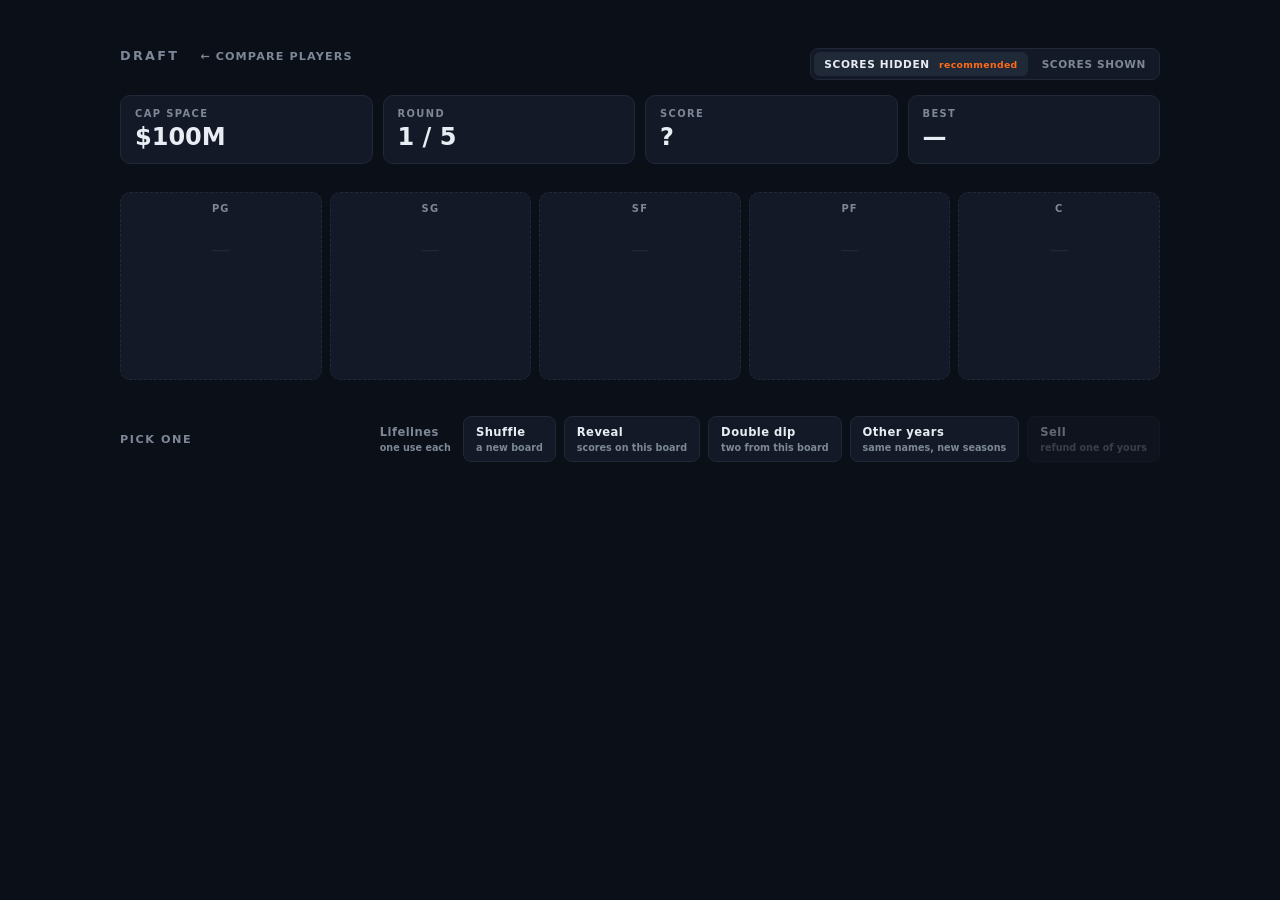
==== commit 7570eecd: "Add a link between the two pages Neither page said the other existed. One link in the corner each wa" ====
--- a/game.html
+++ b/game.html
@@ -8,7 +8,7 @@
   </head>
   <body>
     <div id="top">
-      <h1>Draft</h1>
+      <h1>Draft <a class="switch" href="index.html">&larr; Compare players</a></h1>
       <div id="reveal">
         <button type="button" class="reveal-option is-on" data-show="no">
           Scores hidden <span class="hint">recommended</span>
--- a/style.css
+++ b/style.css
@@ -34,6 +34,31 @@
 
 #status {
   color: var(--muted);
+}
+
+/* The way between the two pages. There is nothing else to navigate here, so
+   one link in the corner is the whole of it. */
+#top {
+  display: flex;
+  align-items: flex-start;
+  justify-content: space-between;
+  gap: 12px;
+  flex-wrap: wrap;
+}
+
+.switch {
+  margin-left: 14px;
+  font-size: 0.7rem;
+  font-weight: 700;
+  letter-spacing: 0.1em;
+  text-transform: uppercase;
+  color: var(--muted);
+  text-decoration: none;
+  white-space: nowrap;
+}
+
+.switch:hover {
+  color: var(--accent);
 }
 
 /* --- the two pickers --- */
